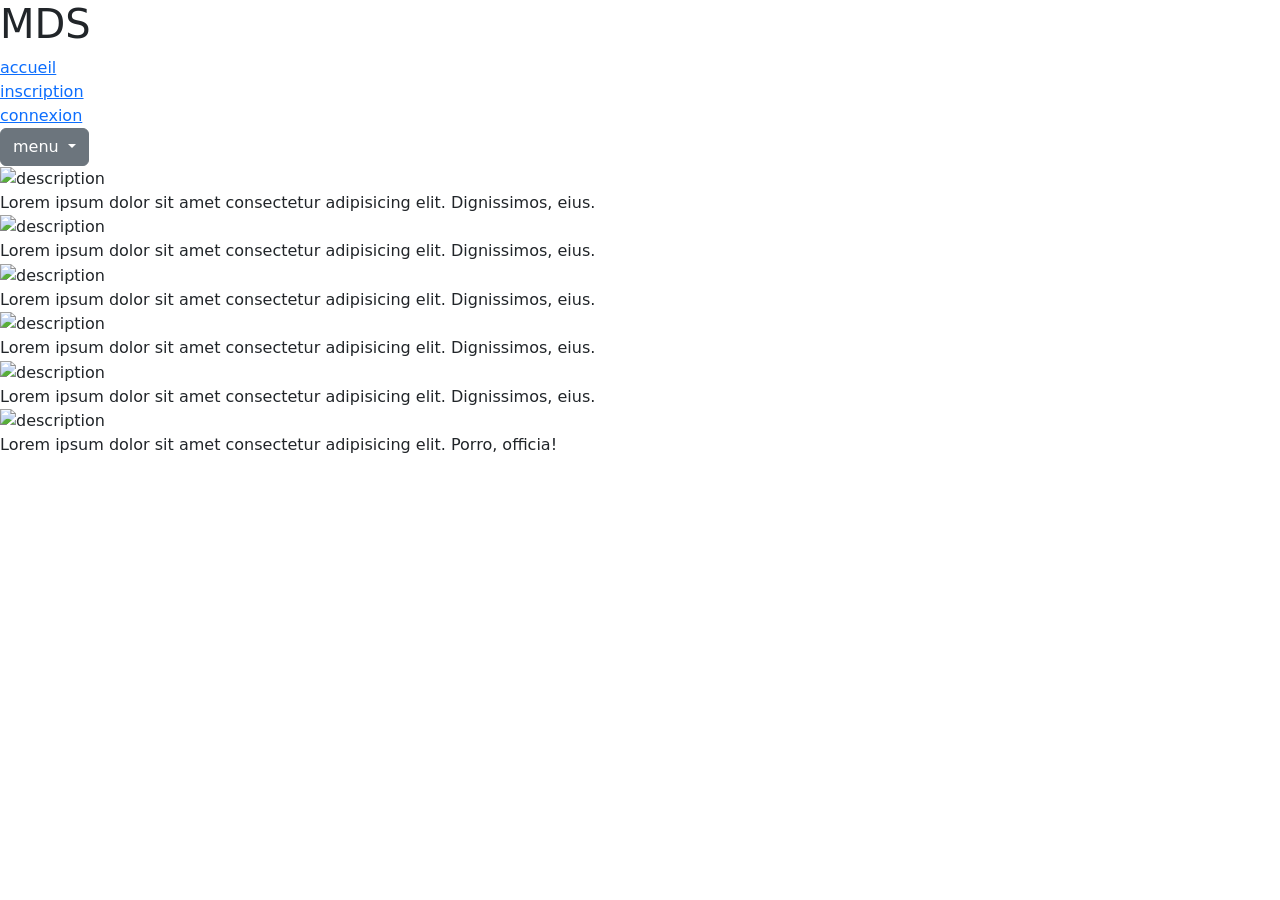
==== ciel.html @ c63811c8 "feat:delete" ====
<!DOCTYPE html>
<html lang="en">
<head>
    <meta charset="UTF-8">
    <meta name="viewport" content="width=device-width, initial-scale=1.0">
    <script src="https://cdn.jsdelivr.net/npm/bootstrap@5.3.8/dist/js/bootstrap.bundle.min.js" integrity="sha384-FKyoEForCGlyvwx9Hj09JcYn3nv7wiPVlz7YYwJrWVcXK/BmnVDxM+D2scQbITxI" crossorigin="anonymous"></script>
    <link href="https://cdn.jsdelivr.net/npm/bootstrap@5.3.8/dist/css/bootstrap.min.css" rel="stylesheet" integrity="sha384-sRIl4kxILFvY47J16cr9ZwB07vP4J8+LH7qKQnuqkuIAvNWLzeN8tE5YBujZqJLB" crossorigin="anonymous">
    <link rel="stylesheet" href="/yearbook/style.css">

    <title>etudiant ciel</title>
</head>
<body>
    <header>
  <nav>
    <div class="logo">
        <h1>MDS</h1>
    </div>
    <div class="links">
      <div class="link"><a href="/yearbook/index.html">accueil</a></div>
      <div class="link"><a href="/yearbook/register.html">inscription</a></div>
      <div class="link"><a href="/yearbook/login.html">connexion</a></div>
    </div>
    <div id="burger" class="dropdown" >
        <button class="btn btn-secondary dropdown-toggle" type="button" data-bs-toggle="dropdown" aria-expanded="false"> menu
        </button>
        <ul class="dropdown-menu">
            <li><a class="dropdown-item" href="/yearbook/index.html">accueil</a></li>
            <li><a class="dropdown-item" href="/yearbook/register.html">inscription</a></li>
            <li><a class="dropdown-item" href="/yearbook/login.html">connexion</a></li>
        </ul>
    </div>
    </nav>
   </header>



    <section class="container-cartes">
      <div class="cartes">
        <div class="carte-image">
          <img class="image" src="/images/ciel.jpg" alt="description" />
        </div>
        <div class="text">
          <span>Lorem ipsum dolor sit amet consectetur adipisicing elit. Dignissimos, eius.</span>
         
        </div>
      </div>
      <div class="cartes">
        <div class="carte-image">
          <img class="image" src="/images/450.jpg" alt="description" />
        </div>
        <div class="text">
          <span>
            Lorem ipsum dolor sit amet consectetur adipisicing elit. Dignissimos, eius.
          </span>
          
        </div>
      </div>
      <div class="cartes">
        <div class="carte-image">
          <img class="image" src="/images/450.jpg" alt="description" />
        </div>
        <div class="text">
          <span>
            Lorem ipsum dolor sit amet consectetur adipisicing elit. Dignissimos, eius.
          </span>
          
        </div>
      </div>
      <div class="cartes">
        <div class="carte-image">
          <img class="image" src="/images/450.jpg" alt="description" />
        </div>
        <div class="text">
          <span>
            Lorem ipsum dolor sit amet consectetur adipisicing elit. Dignissimos, eius.
          </span>
          
        </div>
      </div>
      <div class="cartes">
        <div class="carte-image">
          <img class="image" src="/images/450.jpg" alt="description" />
        </div>
        <div class="text">
          <span>
            Lorem ipsum dolor sit amet consectetur adipisicing elit. Dignissimos, eius.
          </span>
          
        </div>
      </div>
      <div class="cartes">
        <div class="carte-image">
          <img class="image" src="/images/450.jpg" alt="description" />
        </div>
        <div class="text">
          <span>
            Lorem ipsum dolor sit amet consectetur adipisicing elit. Porro, officia!
          </span>
          
        </div>
      </div>
</section>
</body>
</html>
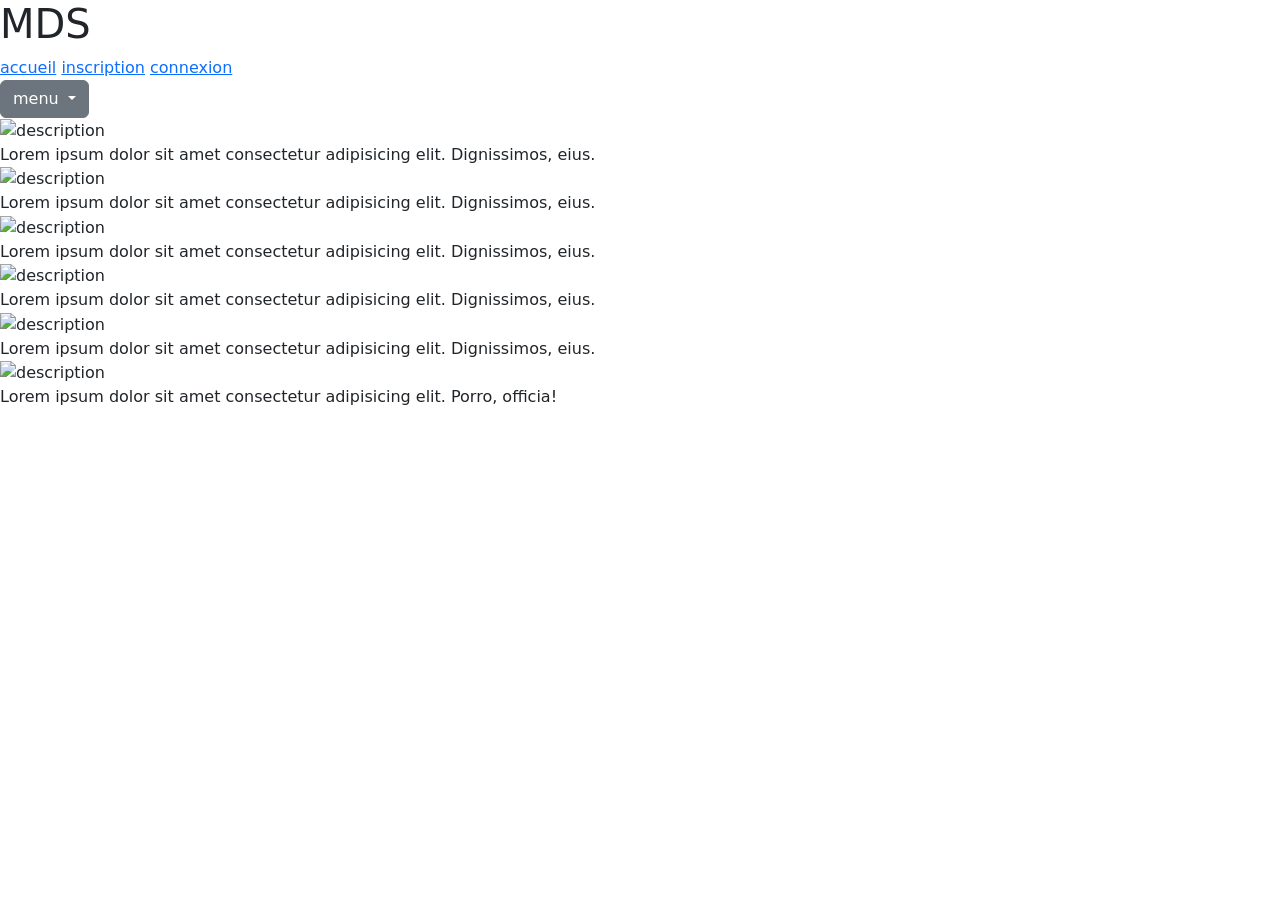
==== commit a6c82caa: "Merge pull request #12 from Lenimenage/mirande feat:arrangemnt" ====
--- a/ciel.html
+++ b/ciel.html
@@ -16,9 +16,9 @@
         <h1>MDS</h1>
     </div>
     <div class="links">
-      <div class="link"><a href="/yearbook/index.html">accueil</a></div>
-      <div class="link"><a href="/yearbook/register.html">inscription</a></div>
-      <div class="link"><a href="/yearbook/login.html">connexion</a></div>
+      <a href="">accueil</a>
+      <a href="">inscription</a>
+      <a href="">connexion</a>
     </div>
     <div id="burger" class="dropdown" >
         <button class="btn btn-secondary dropdown-toggle" type="button" data-bs-toggle="dropdown" aria-expanded="false"> menu
@@ -31,7 +31,6 @@
     </div>
     </nav>
    </header>
-
 
 
     <section class="container-cartes">
@@ -101,4 +100,4 @@
       </div>
 </section>
 </body>
-</html>+</html>
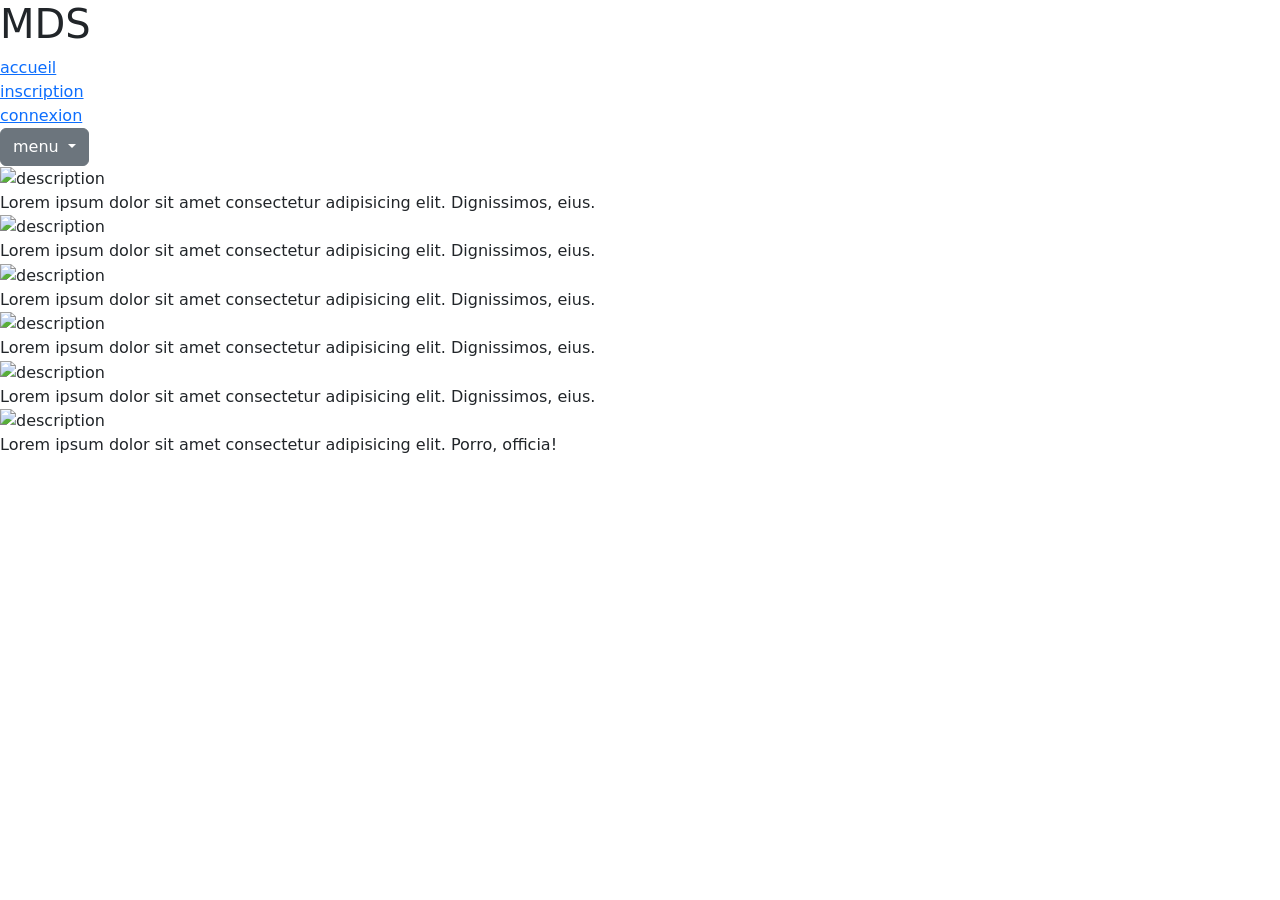
==== commit b4eaf383: "feat:correction manuel" ====
--- a/ciel.html
+++ b/ciel.html
@@ -6,7 +6,7 @@
     <script src="https://cdn.jsdelivr.net/npm/bootstrap@5.3.8/dist/js/bootstrap.bundle.min.js" integrity="sha384-FKyoEForCGlyvwx9Hj09JcYn3nv7wiPVlz7YYwJrWVcXK/BmnVDxM+D2scQbITxI" crossorigin="anonymous"></script>
     <link href="https://cdn.jsdelivr.net/npm/bootstrap@5.3.8/dist/css/bootstrap.min.css" rel="stylesheet" integrity="sha384-sRIl4kxILFvY47J16cr9ZwB07vP4J8+LH7qKQnuqkuIAvNWLzeN8tE5YBujZqJLB" crossorigin="anonymous">
     <link rel="stylesheet" href="/yearbook/style.css">
-
+ 
     <title>etudiant ciel</title>
 </head>
 <body>
@@ -16,9 +16,9 @@
         <h1>MDS</h1>
     </div>
     <div class="links">
-      <a href="">accueil</a>
-      <a href="">inscription</a>
-      <a href="">connexion</a>
+      <div class="link"><a href="/yearbook/index.html">accueil</a></div>
+      <div class="link"><a href="/yearbook/register.html">inscription</a></div>
+      <div class="link"><a href="/yearbook/login.html">connexion</a></div>
     </div>
     <div id="burger" class="dropdown" >
         <button class="btn btn-secondary dropdown-toggle" type="button" data-bs-toggle="dropdown" aria-expanded="false"> menu
@@ -31,8 +31,9 @@
     </div>
     </nav>
    </header>
-
-
+ 
+ 
+ 
     <section class="container-cartes">
       <div class="cartes">
         <div class="carte-image">
@@ -51,7 +52,7 @@
           <span>
             Lorem ipsum dolor sit amet consectetur adipisicing elit. Dignissimos, eius.
           </span>
-          
+         
         </div>
       </div>
       <div class="cartes">
@@ -62,7 +63,7 @@
           <span>
             Lorem ipsum dolor sit amet consectetur adipisicing elit. Dignissimos, eius.
           </span>
-          
+         
         </div>
       </div>
       <div class="cartes">
@@ -73,7 +74,7 @@
           <span>
             Lorem ipsum dolor sit amet consectetur adipisicing elit. Dignissimos, eius.
           </span>
-          
+         
         </div>
       </div>
       <div class="cartes">
@@ -84,7 +85,7 @@
           <span>
             Lorem ipsum dolor sit amet consectetur adipisicing elit. Dignissimos, eius.
           </span>
-          
+         
         </div>
       </div>
       <div class="cartes">
@@ -95,9 +96,10 @@
           <span>
             Lorem ipsum dolor sit amet consectetur adipisicing elit. Porro, officia!
           </span>
-          
+         
         </div>
       </div>
 </section>
 </body>
 </html>
+ 
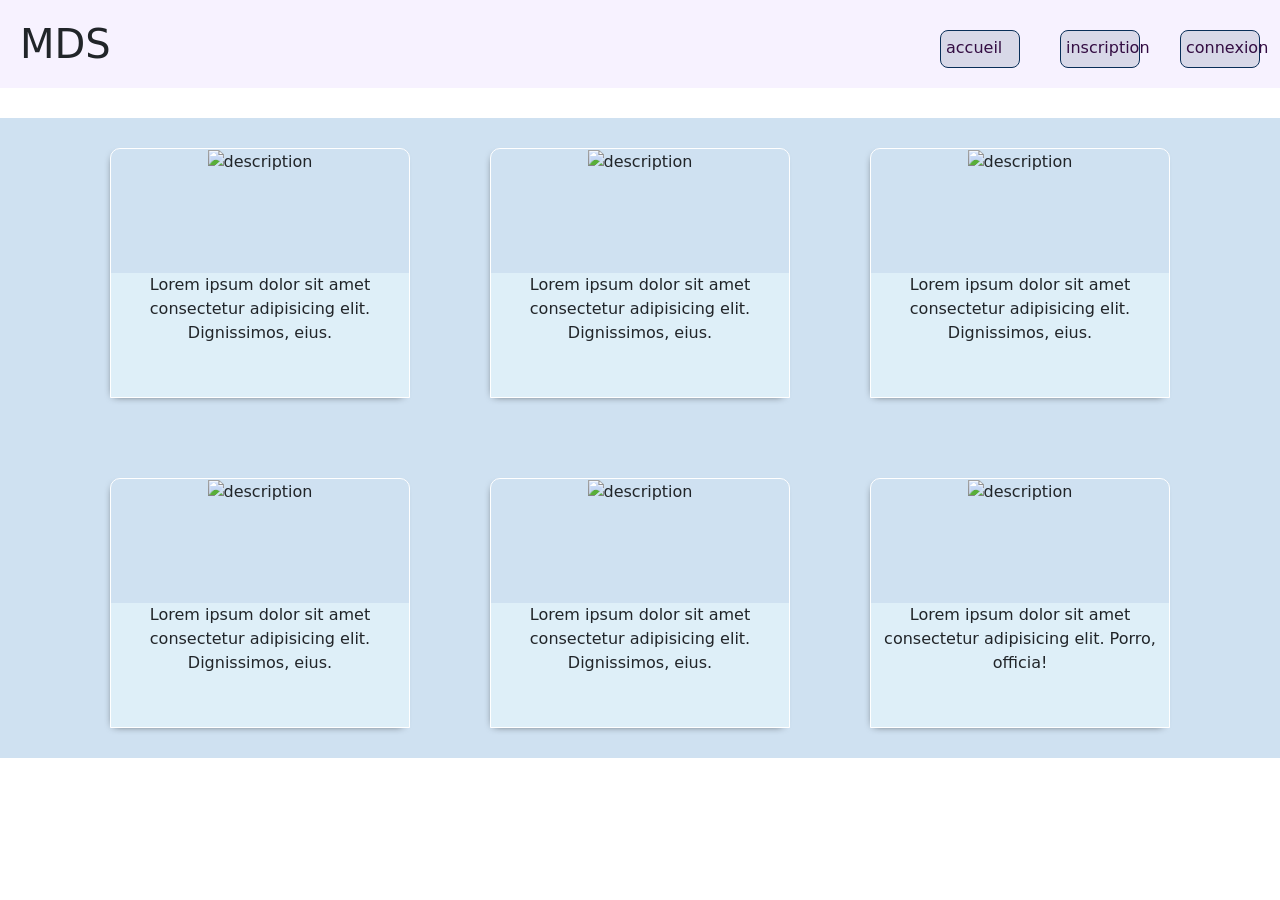
==== commit 4d146b2a: "push yearbook/index.php" ====
--- a/ciel.html
+++ b/ciel.html
@@ -5,7 +5,7 @@
     <meta name="viewport" content="width=device-width, initial-scale=1.0">
     <script src="https://cdn.jsdelivr.net/npm/bootstrap@5.3.8/dist/js/bootstrap.bundle.min.js" integrity="sha384-FKyoEForCGlyvwx9Hj09JcYn3nv7wiPVlz7YYwJrWVcXK/BmnVDxM+D2scQbITxI" crossorigin="anonymous"></script>
     <link href="https://cdn.jsdelivr.net/npm/bootstrap@5.3.8/dist/css/bootstrap.min.css" rel="stylesheet" integrity="sha384-sRIl4kxILFvY47J16cr9ZwB07vP4J8+LH7qKQnuqkuIAvNWLzeN8tE5YBujZqJLB" crossorigin="anonymous">
-    <link rel="stylesheet" href="/yearbook/style.css">
+    <link rel="stylesheet" href="style.css">
  
     <title>etudiant ciel</title>
 </head>
@@ -16,17 +16,17 @@
         <h1>MDS</h1>
     </div>
     <div class="links">
-      <div class="link"><a href="/yearbook/index.html">accueil</a></div>
-      <div class="link"><a href="/yearbook/register.html">inscription</a></div>
-      <div class="link"><a href="/yearbook/login.html">connexion</a></div>
+      <div class="link"><a href="index.html">accueil</a></div>
+      <div class="link"><a href="register.html">inscription</a></div>
+      <div class="link"><a href="login.html">connexion</a></div>
     </div>
     <div id="burger" class="dropdown" >
         <button class="btn btn-secondary dropdown-toggle" type="button" data-bs-toggle="dropdown" aria-expanded="false"> menu
         </button>
         <ul class="dropdown-menu">
-            <li><a class="dropdown-item" href="/yearbook/index.html">accueil</a></li>
-            <li><a class="dropdown-item" href="/yearbook/register.html">inscription</a></li>
-            <li><a class="dropdown-item" href="/yearbook/login.html">connexion</a></li>
+            <li><a class="dropdown-item" href="index.html">accueil</a></li>
+            <li><a class="dropdown-item" href="register.html">inscription</a></li>
+            <li><a class="dropdown-item" href="login.html">connexion</a></li>
         </ul>
     </div>
     </nav>
--- a/style.css
+++ b/style.css
@@ -0,0 +1,193 @@
+*:not(dialog) {
+  margin: 0;
+}
+ 
+body{
+    margin:1;
+   
+}
+
+ 
+nav{
+    display:flex;
+    justify-content:space-between;
+    gap:50px;
+   
+    background-color: rgba(246, 240, 255, 0.856);
+    padding:20px;
+    margin-bottom: 30px;
+}
+ 
+ .links{
+    display:flex;
+     gap:40px;    
+}
+.link{
+   border: 1px solid rgb(9, 46, 88);  
+   background-color: rgba(175, 182, 203, 0.434);
+  /* border-radius: 10px 20px 30px 40px; */
+    border-radius: 8px;
+    padding: 5px;
+    margin-top: 10px;
+     transition: transform 0.3s ease, background-color 0.3s ease;
+   text-align: bottom;
+   width: 80px;
+  }
+.link:hover{
+  background-color: rgba(85, 9, 112, 0.685);
+  transform: scale(1.1);
+}
+a{
+ text-decoration: none;
+ color: rgb(52, 13, 67);
+}
+ 
+#burger{
+  display: none;}
+ 
+main{
+  display: flex;
+  flex-direction: column;
+}
+ 
+.presentation{
+    margin:auto;
+    display:flex;
+    flex-direction: column;
+    align-items: center;
+    justify-content: center;
+}
+.Promotion{
+    margin-top: 30px;
+    display:flex;
+    align-items: center;
+    justify-content: center;
+}
+ 
+.bts{
+    display:flex;
+    flex-direction: column;
+    text-align: center;
+    align-items: center;
+    margin-left: 30px;
+    margin-right: 30px;
+    padding: 20px;
+    background-color: rgba(127, 187, 255, 0.667);
+    border-radius: 20px 20px 20px;
+    border: 2px solid rgba(67, 39, 83, 0.703) ;
+   
+}
+.classe{
+    font-size: 25px;
+    font-weight: bold;
+    margin-bottom: 10px;
+    
+}
+
+#cards{
+   
+    margin:auto;
+    gap:50px;
+}
+ 
+.container-cartes {
+  display: flex;
+  justify-content: center;
+  align-items: center;
+  flex-direction: row;
+  background-color:rgba(161, 196, 228, 0.505);
+  flex-wrap: wrap;
+  gap: 80px;
+  padding: 30px;
+}
+.cartes {
+  width: 300px;
+  height: 250px;
+  display: flex;
+  flex-direction: column;
+  text-align: center;
+  box-shadow: -2px 3px 8px -6px rgba(0, 0, 0, 0.92);
+  border-top-left-radius: 10px;
+  border-top-right-radius: 10px;
+  border: 1px solid white;
+}
+ 
+.carte-image {
+  flex: 1;
+ 
+  border-top-left-radius: 10px;
+  border-top-right-radius: 10px;
+}
+ 
+.text {
+  display: flex;
+  flex-direction: column;
+  flex: 1;
+  background-color: rgba(240, 255, 255, 0.45);
+}
+ 
+ .structure{
+    display:flex;
+    justify-content: center;
+     background-color: rgba(232, 234, 235, 0.457);
+}  
+ 
+#form-connexion {
+    display: flex;
+     justify-content: center;
+    align-items: center;
+    flex-direction: column;
+    gap: 20px;
+    font-size: 20px;
+    width: 300px;
+    height: auto;
+    background-color:rgba(32, 32, 31, 0.53);    
+    border: 2px solid black;
+    border-radius: 30px;
+    padding: 10px;
+   
+   
+  }
+/* //////////////////////////////////////////// */
+.form-inscription{
+    display: flex;
+     justify-content: center;
+    align-items: center;
+    flex-direction: column;
+    gap: 20px;
+    color: white;
+    font-size: 20px;
+    width: 90%;
+    max-width: 380px;
+    height: 100%;
+    background-color:rgba(62, 29, 112, 0.475);
+    margin: auto;
+    margin-top: 20px;
+    border: 2px solid black;
+    border-radius: 30px;
+    padding: 10px;
+  }
+   .structure-inscription{
+     display:flex;
+     flex-direction: column;
+    justify-content: center;
+    align-items: center;
+     background-color: rgba(99, 113, 121, 0.436);
+     width: 100%;
+  }
+ 
+   @media screen and (max-width: 768px) {
+ 
+   .links {
+      display: none;
+   }
+ 
+   #burger {
+      display: block;
+   }
+ 
+   nav {
+      justify-content: space-between;
+      align-items: center;
+   }
+}
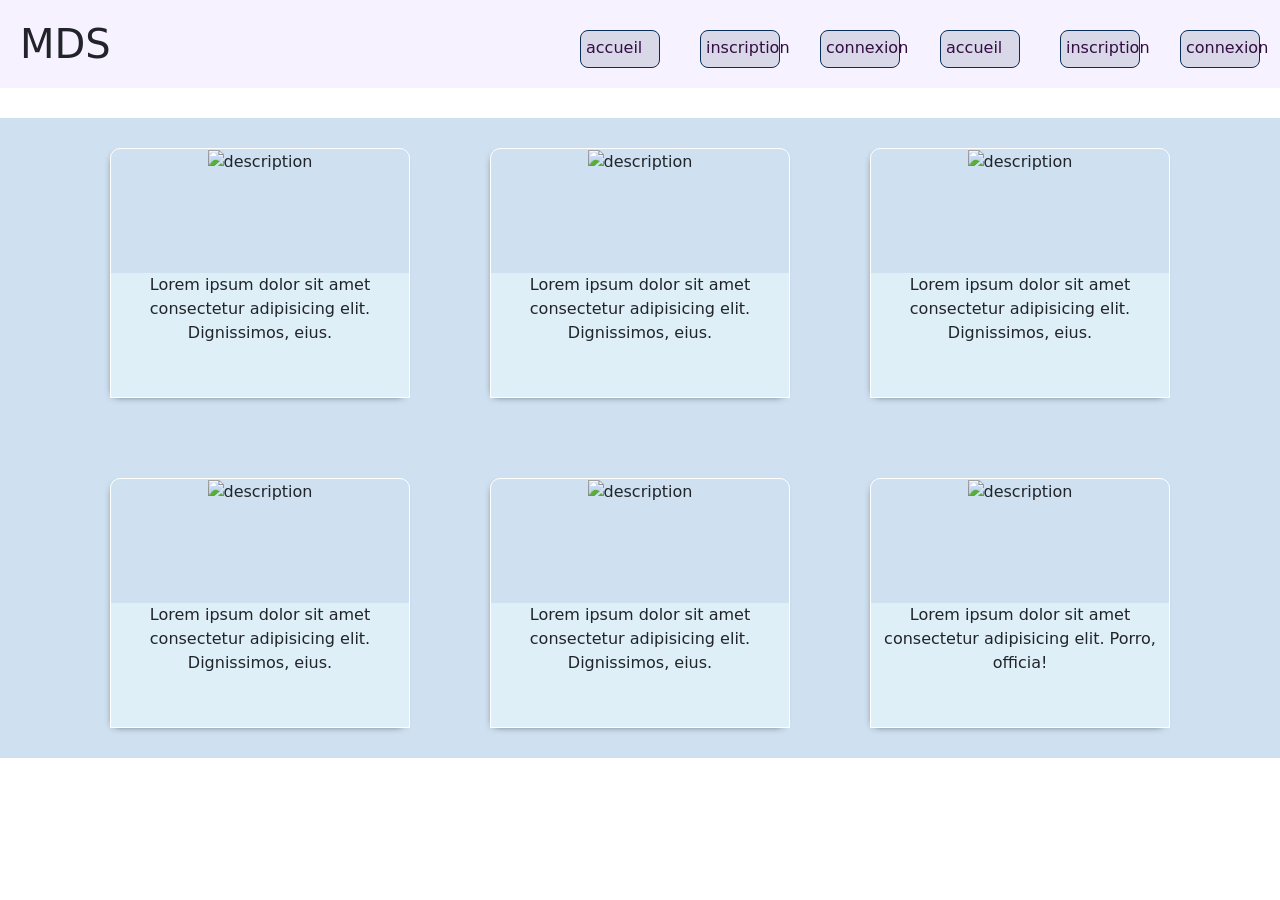
==== commit e578318c: "feat:Résolution des conflits" ====
--- a/ciel.html
+++ b/ciel.html
@@ -1,5 +1,5 @@
 <!DOCTYPE html>
-<html lang="en">
+<html lang="fr">
 <head>
     <meta charset="UTF-8">
     <meta name="viewport" content="width=device-width, initial-scale=1.0">
@@ -19,11 +19,17 @@
       <div class="link"><a href="index.html">accueil</a></div>
       <div class="link"><a href="register.html">inscription</a></div>
       <div class="link"><a href="login.html">connexion</a></div>
+      <div class="link"><a href="index.html">accueil</a></div>
+      <div class="link"><a href="register.html">inscription</a></div>
+      <div class="link"><a href="login.html">connexion</a></div>
     </div>
     <div id="burger" class="dropdown" >
         <button class="btn btn-secondary dropdown-toggle" type="button" data-bs-toggle="dropdown" aria-expanded="false"> menu
         </button>
         <ul class="dropdown-menu">
+            <li><a class="dropdown-item" href="index.html">accueil</a></li>
+            <li><a class="dropdown-item" href="register.html">inscription</a></li>
+            <li><a class="dropdown-item" href="login.html">connexion</a></li>
             <li><a class="dropdown-item" href="index.html">accueil</a></li>
             <li><a class="dropdown-item" href="register.html">inscription</a></li>
             <li><a class="dropdown-item" href="login.html">connexion</a></li>
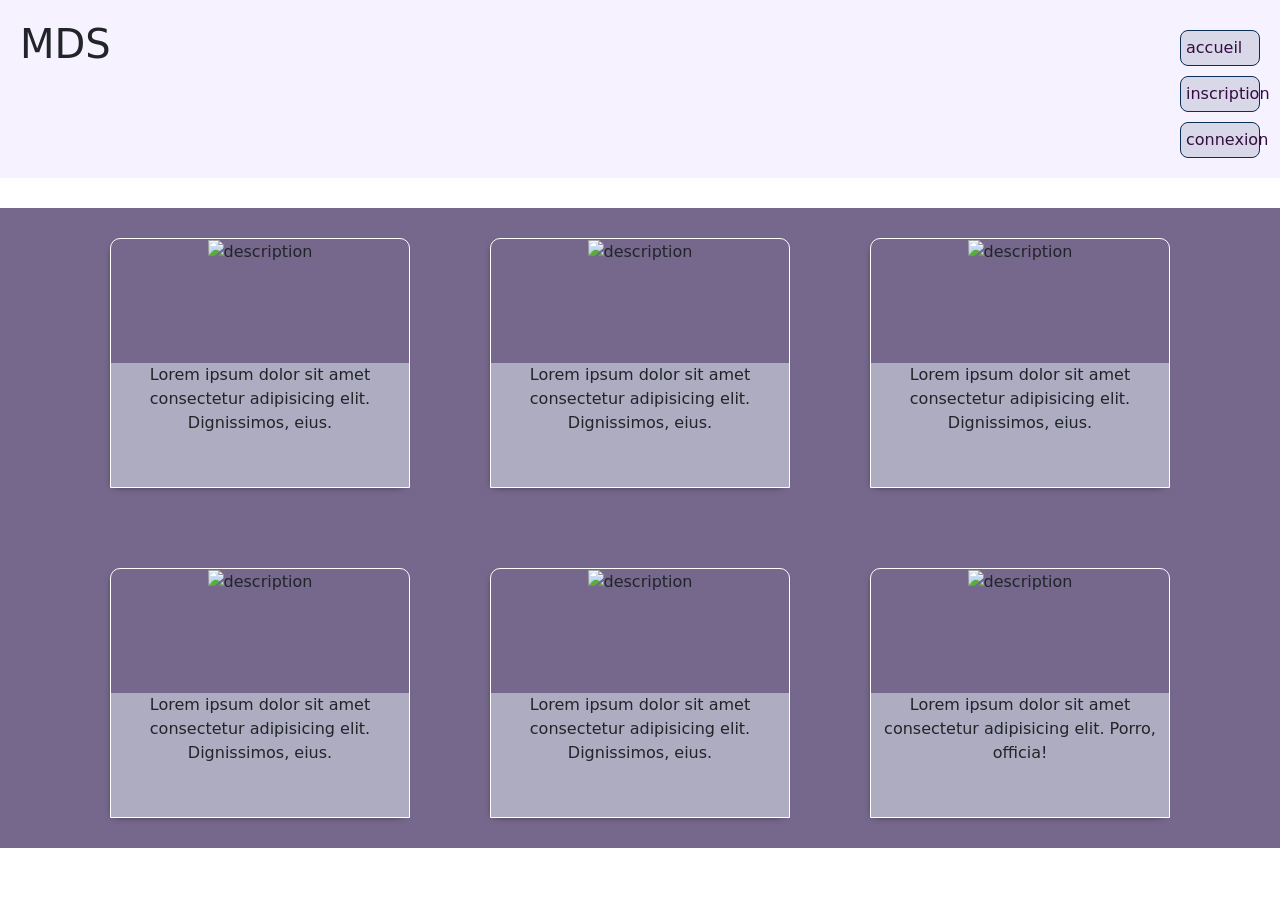
==== commit 2adeae8d: "update register" ====
--- a/ciel.html
+++ b/ciel.html
@@ -1,5 +1,5 @@
 <!DOCTYPE html>
-<html lang="fr">
+<html lang="en">
 <head>
     <meta charset="UTF-8">
     <meta name="viewport" content="width=device-width, initial-scale=1.0">
@@ -16,10 +16,7 @@
         <h1>MDS</h1>
     </div>
     <div class="links">
-      <div class="link"><a href="index.html">accueil</a></div>
-      <div class="link"><a href="register.html">inscription</a></div>
-      <div class="link"><a href="login.html">connexion</a></div>
-      <div class="link"><a href="index.html">accueil</a></div>
+      <div class="link"><a href="index.php">accueil</a></div>
       <div class="link"><a href="register.html">inscription</a></div>
       <div class="link"><a href="login.html">connexion</a></div>
     </div>
@@ -27,9 +24,6 @@
         <button class="btn btn-secondary dropdown-toggle" type="button" data-bs-toggle="dropdown" aria-expanded="false"> menu
         </button>
         <ul class="dropdown-menu">
-            <li><a class="dropdown-item" href="index.html">accueil</a></li>
-            <li><a class="dropdown-item" href="register.html">inscription</a></li>
-            <li><a class="dropdown-item" href="login.html">connexion</a></li>
             <li><a class="dropdown-item" href="index.html">accueil</a></li>
             <li><a class="dropdown-item" href="register.html">inscription</a></li>
             <li><a class="dropdown-item" href="login.html">connexion</a></li>
--- a/style.css
+++ b/style.css
@@ -18,25 +18,31 @@
     margin-bottom: 30px;
 }
  
- .links{
+ /* .links{
     display:flex;
      gap:40px;    
-}
-.link{
+} */
+ .link{
    border: 1px solid rgb(9, 46, 88);  
    background-color: rgba(175, 182, 203, 0.434);
-  /* border-radius: 10px 20px 30px 40px; */
+   border-radius: 10px 20px 30px 40px; 
     border-radius: 8px;
     padding: 5px;
     margin-top: 10px;
      transition: transform 0.3s ease, background-color 0.3s ease;
    text-align: bottom;
    width: 80px;
-  }
-.link:hover{
+  } 
+.cartes:hover{
   background-color: rgba(85, 9, 112, 0.685);
   transform: scale(1.1);
+
 }
+.link:hover{
+   background-color: rgba(85, 9, 112, 0.685);
+  transform: scale(1.1);
+}
+
 a{
  text-decoration: none;
  color: rgb(52, 13, 67);
@@ -56,6 +62,11 @@
     flex-direction: column;
     align-items: center;
     justify-content: center;
+}
+ .h2{
+  display: flex;
+  margin: auto;
+  padding-bottom: 20px;
 }
 .Promotion{
     margin-top: 30px;
@@ -95,7 +106,7 @@
   justify-content: center;
   align-items: center;
   flex-direction: row;
-  background-color:rgba(161, 196, 228, 0.505);
+  background-color:rgba(30, 7, 66, 0.607);
   flex-wrap: wrap;
   gap: 80px;
   padding: 30px;
@@ -176,18 +187,4 @@
      width: 100%;
   }
  
-   @media screen and (max-width: 768px) {
- 
-   .links {
-      display: none;
-   }
- 
-   #burger {
-      display: block;
-   }
- 
-   nav {
-      justify-content: space-between;
-      align-items: center;
-   }
-}+  
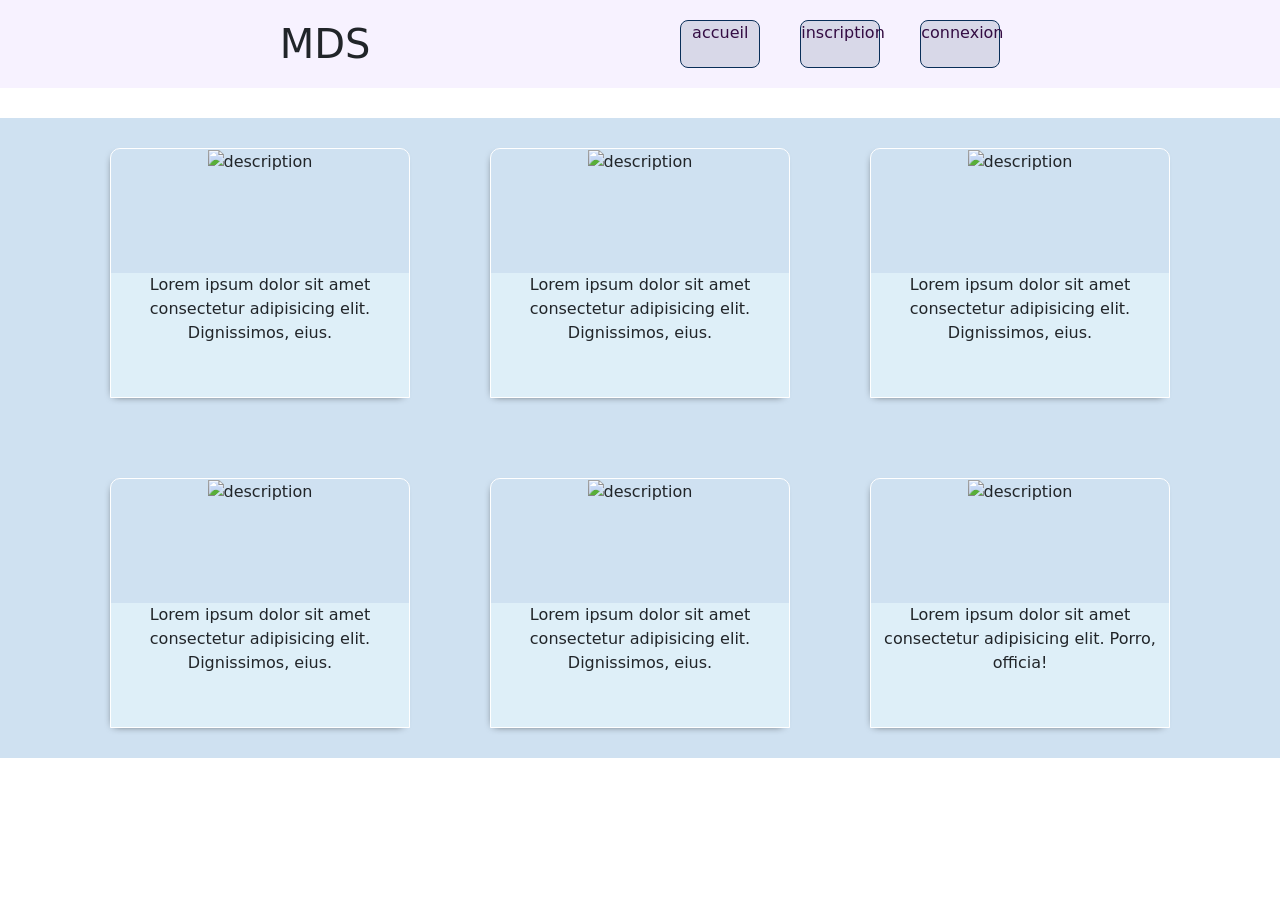
==== commit 38e88412: "update register" ====
--- a/ciel.html
+++ b/ciel.html
@@ -16,7 +16,7 @@
         <h1>MDS</h1>
     </div>
     <div class="links">
-      <div class="link"><a href="index.php">accueil</a></div>
+      <div class="link"><a href="index.html">accueil</a></div>
       <div class="link"><a href="register.html">inscription</a></div>
       <div class="link"><a href="login.html">connexion</a></div>
     </div>
--- a/style.css
+++ b/style.css
@@ -6,11 +6,10 @@
     margin:1;
    
 }
-
  
 nav{
     display:flex;
-    justify-content:space-between;
+    justify-content:space-evenly;
     gap:50px;
    
     background-color: rgba(246, 240, 255, 0.856);
@@ -18,31 +17,23 @@
     margin-bottom: 30px;
 }
  
- /* .links{
+ .links{
     display:flex;
      gap:40px;    
-} */
- .link{
+}
+.link{
    border: 1px solid rgb(9, 46, 88);  
    background-color: rgba(175, 182, 203, 0.434);
-   border-radius: 10px 20px 30px 40px; 
+  /* border-radius: 10px 20px 30px 40px; */
     border-radius: 8px;
-    padding: 5px;
-    margin-top: 10px;
-     transition: transform 0.3s ease, background-color 0.3s ease;
-   text-align: bottom;
+ 
+   text-align: center;
    width: 80px;
-  } 
-.cartes:hover{
+  }
+.link:hover{
   background-color: rgba(85, 9, 112, 0.685);
   transform: scale(1.1);
-
 }
-.link:hover{
-   background-color: rgba(85, 9, 112, 0.685);
-  transform: scale(1.1);
-}
-
 a{
  text-decoration: none;
  color: rgb(52, 13, 67);
@@ -58,28 +49,14 @@
  
 .presentation{
     margin:auto;
-    display:flex;
-    flex-direction: column;
-    align-items: center;
-    justify-content: center;
-}
- .h2{
-  display: flex;
-  margin: auto;
-  padding-bottom: 20px;
 }
 .Promotion{
     margin-top: 30px;
-    display:flex;
-    align-items: center;
-    justify-content: center;
 }
  
-.bts{
+.sio{
     display:flex;
     flex-direction: column;
-    text-align: center;
-    align-items: center;
     margin-left: 30px;
     margin-right: 30px;
     padding: 20px;
@@ -88,13 +65,6 @@
     border: 2px solid rgba(67, 39, 83, 0.703) ;
    
 }
-.classe{
-    font-size: 25px;
-    font-weight: bold;
-    margin-bottom: 10px;
-    
-}
-
 #cards{
    
     margin:auto;
@@ -106,7 +76,7 @@
   justify-content: center;
   align-items: center;
   flex-direction: row;
-  background-color:rgba(30, 7, 66, 0.607);
+  background-color:rgba(161, 196, 228, 0.505);
   flex-wrap: wrap;
   gap: 80px;
   padding: 30px;
@@ -187,4 +157,18 @@
      width: 100%;
   }
  
-  +   @media screen and (max-width: 768px) {
+ 
+   .links {
+      display: none;
+   }
+ 
+   #burger {
+      display: block;
+   }
+ 
+   nav {
+      justify-content: space-between;
+      align-items: center;
+   }
+}
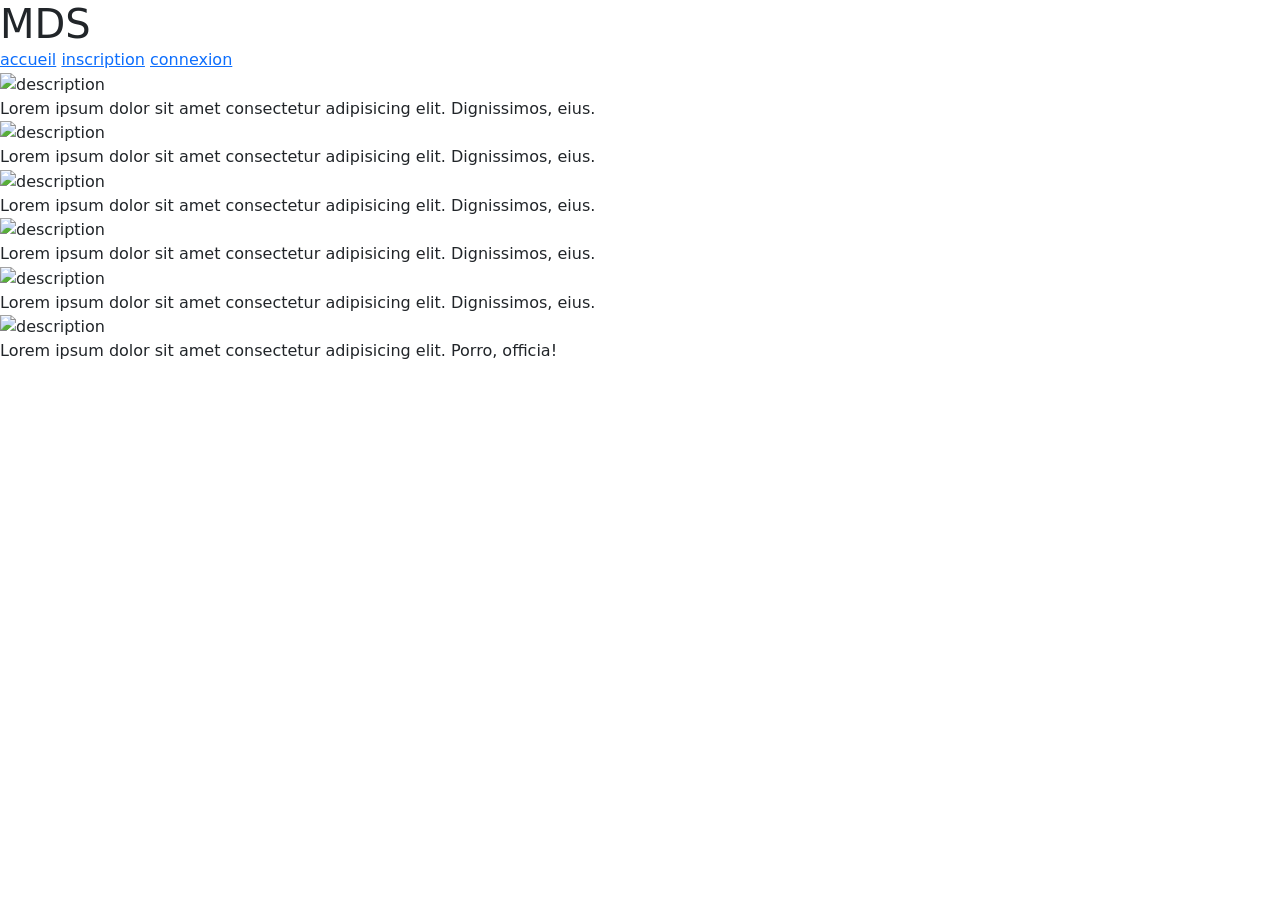
==== commit 6ee450f8: "modify" ====
--- a/ciel.html
+++ b/ciel.html
@@ -16,9 +16,9 @@
         <h1>MDS</h1>
     </div>
     <div class="links">
-      <div class="link"><a href="index.html">accueil</a></div>
-      <div class="link"><a href="register.html">inscription</a></div>
-      <div class="link"><a href="login.html">connexion</a></div>
+      <a href="">accueil</a>
+      <a href="">inscription</a>
+      <a href="">connexion</a>
     </div>
     <div id="burger" class="dropdown" >
         <button class="btn btn-secondary dropdown-toggle" type="button" data-bs-toggle="dropdown" aria-expanded="false"> menu
--- a/style.css
+++ b/style.css
@@ -6,10 +6,14 @@
     margin:1;
    
 }
+<<<<<<< HEAD
+=======
+
+>>>>>>> b1fedea691d98157fd8345d4c3dfd69f3225a429
  
 nav{
     display:flex;
-    justify-content:space-evenly;
+    justify-content:space-between;
     gap:50px;
    
     background-color: rgba(246, 240, 255, 0.856);
@@ -17,6 +21,7 @@
     margin-bottom: 30px;
 }
  
+<<<<<<< HEAD
  .links{
     display:flex;
      gap:40px;    
@@ -34,6 +39,33 @@
   background-color: rgba(85, 9, 112, 0.685);
   transform: scale(1.1);
 }
+=======
+ /* .links{
+    display:flex;
+     gap:40px;    
+} */
+ .link{
+   border: 1px solid rgb(9, 46, 88);  
+   background-color: rgba(175, 182, 203, 0.434);
+   border-radius: 10px 20px 30px 40px; 
+    border-radius: 8px;
+    padding: 5px;
+    margin-top: 10px;
+     transition: transform 0.3s ease, background-color 0.3s ease;
+   text-align: bottom;
+   width: 80px;
+  } 
+.cartes:hover{
+  background-color: rgba(85, 9, 112, 0.685);
+  transform: scale(1.1);
+
+}
+.link:hover{
+   background-color: rgba(85, 9, 112, 0.685);
+  transform: scale(1.1);
+}
+
+>>>>>>> b1fedea691d98157fd8345d4c3dfd69f3225a429
 a{
  text-decoration: none;
  color: rgb(52, 13, 67);
@@ -49,14 +81,32 @@
  
 .presentation{
     margin:auto;
+    display:flex;
+    flex-direction: column;
+    align-items: center;
+    justify-content: center;
+}
+ .h2{
+  display: flex;
+  margin: auto;
+  padding-bottom: 20px;
 }
 .Promotion{
     margin-top: 30px;
-}
- 
+    display:flex;
+    align-items: center;
+    justify-content: center;
+}
+ 
+<<<<<<< HEAD
 .sio{
-    display:flex;
-    flex-direction: column;
+=======
+.bts{
+>>>>>>> b1fedea691d98157fd8345d4c3dfd69f3225a429
+    display:flex;
+    flex-direction: column;
+    text-align: center;
+    align-items: center;
     margin-left: 30px;
     margin-right: 30px;
     padding: 20px;
@@ -64,7 +114,17 @@
     border-radius: 20px 20px 20px;
     border: 2px solid rgba(67, 39, 83, 0.703) ;
    
-}
+<<<<<<< HEAD
+=======
+}
+.classe{
+    font-size: 25px;
+    font-weight: bold;
+    margin-bottom: 10px;
+    
+>>>>>>> b1fedea691d98157fd8345d4c3dfd69f3225a429
+}
+
 #cards{
    
     margin:auto;
@@ -76,7 +136,7 @@
   justify-content: center;
   align-items: center;
   flex-direction: row;
-  background-color:rgba(161, 196, 228, 0.505);
+  background-color:rgba(30, 7, 66, 0.607);
   flex-wrap: wrap;
   gap: 80px;
   padding: 30px;
@@ -157,6 +217,7 @@
      width: 100%;
   }
  
+<<<<<<< HEAD
    @media screen and (max-width: 768px) {
  
    .links {
@@ -171,4 +232,7 @@
       justify-content: space-between;
       align-items: center;
    }
-}+}
+=======
+  
+>>>>>>> b1fedea691d98157fd8345d4c3dfd69f3225a429
